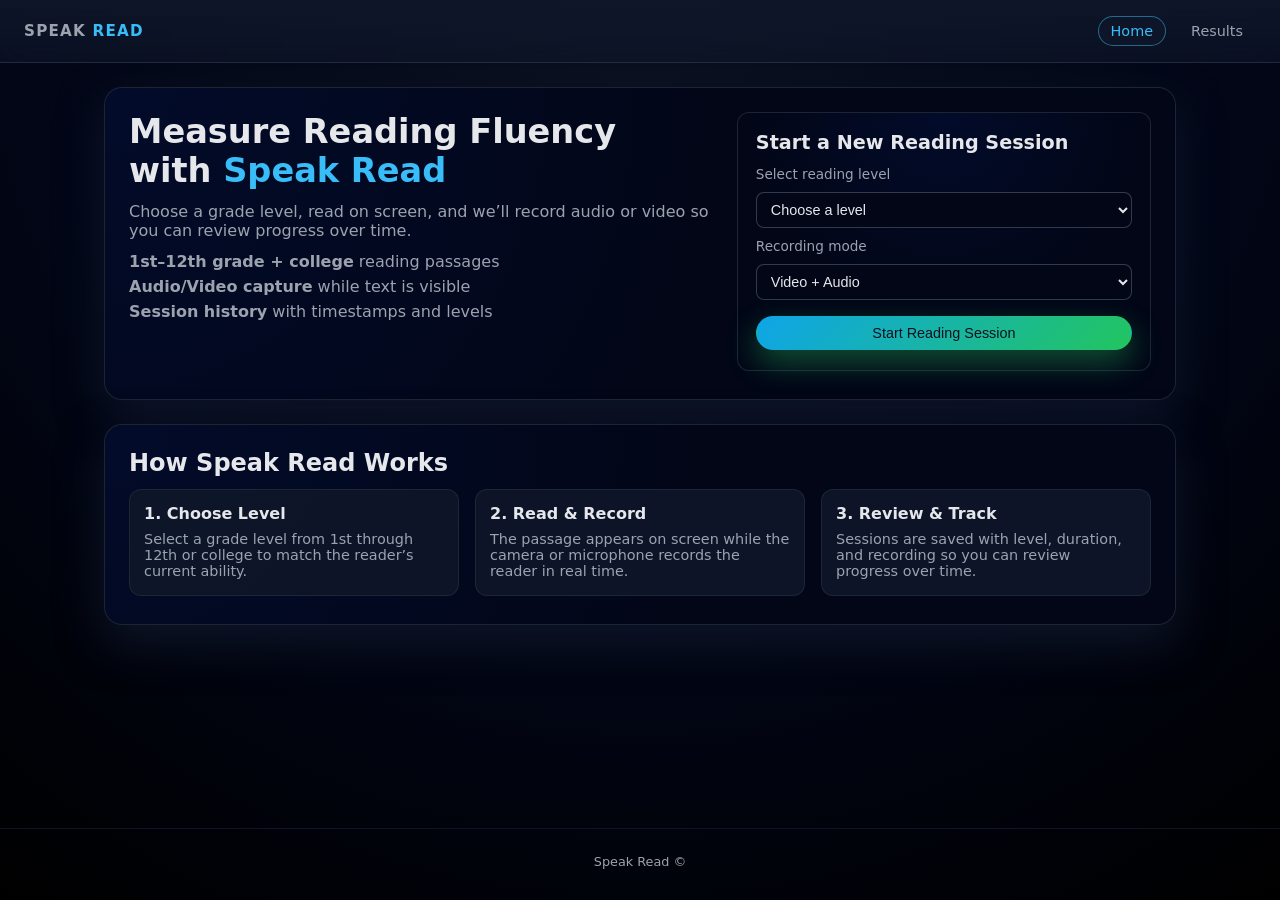
==== public/index.html @ fff380e9 "Rename public/pages/index.html to public/index.html" ====
<!DOCTYPE html>
<html lang="en">
<head>
  <meta charset="UTF-8" />
  <title>Speak Read – Home</title>
  <meta name="viewport" content="width=device-width, initial-scale=1.0" />
  <link rel="manifest" href="manifest.json" />
  <link rel="stylesheet" href="styles.css" />
</head>
<body class="sr-body">
  <header class="sr-header">
    <div class="sr-logo">Speak <span>Read</span></div>
    <nav class="sr-nav">
      <a href="index.html" class="sr-nav-link sr-nav-link-active">Home</a>
      <a href="results.html" class="sr-nav-link">Results</a>
    </nav>
  </header>

  <main class="sr-main">
    <section class="sr-panel sr-panel-hero">
      <div class="sr-hero-text">
        <h1>Measure Reading Fluency with <span>Speak Read</span></h1>
        <p>
          Choose a grade level, read on screen, and we’ll record audio or video
          so you can review progress over time.
        </p>
        <ul class="sr-hero-list">
          <li><strong>1st–12th grade + college</strong> reading passages</li>
          <li><strong>Audio/Video capture</strong> while text is visible</li>
          <li><strong>Session history</strong> with timestamps and levels</li>
        </ul>
      </div>
      <div class="sr-hero-card">
        <h2>Start a New Reading Session</h2>
        <form id="sr-level-form" class="sr-form">
          <label for="gradeLevel">Select reading level</label>
          <select id="gradeLevel" name="gradeLevel" required>
            <option value="" disabled selected>Choose a level</option>
            <option value="1">1st Grade</option>
            <option value="2">2nd Grade</option>
            <option value="3">3rd Grade</option>
            <option value="4">4th Grade</option>
            <option value="5">5th Grade</option>
            <option value="6">6th Grade</option>
            <option value="7">7th Grade</option>
            <option value="8">8th Grade</option>
            <option value="9">9th Grade</option>
            <option value="10">10th Grade</option>
            <option value="11">11th Grade</option>
            <option value="12">12th Grade</option>
            <option value="college">College</option>
          </select>

          <label for="mode">Recording mode</label>
          <select id="mode" name="mode" required>
            <option value="video" selected>Video + Audio</option>
            <option value="audio">Audio Only</option>
          </select>

          <button type="submit" class="sr-btn sr-btn-primary">
            Start Reading Session
          </button>
        </form>
      </div>
    </section>

    <section class="sr-panel sr-panel-secondary">
      <h2>How Speak Read Works</h2>
      <div class="sr-grid-3">
        <article class="sr-card">
          <h3>1. Choose Level</h3>
          <p>
            Select a grade level from 1st through 12th or college to match the
            reader’s current ability.
          </p>
        </article>
        <article class="sr-card">
          <h3>2. Read & Record</h3>
          <p>
            The passage appears on screen while the camera or microphone
            records the reader in real time.
          </p>
        </article>
        <article class="sr-card">
          <h3>3. Review & Track</h3>
          <p>
            Sessions are saved with level, duration, and recording so you can
            review progress over time.
          </p>
        </article>
      </div>
    </section>
  </main>

  <footer class="sr-footer">
    <p>Speak Read &copy; <span id="sr-year"></span></p>
  </footer>

  <script type="module" src="js/home.js"></script>
</body>
</html>
---- public/styles.css ----
:root {
  --bg: #020617;
  --bg-soft: #02081f;
  --panel: #02081f;
  --panel-soft: #020b2a;
  --accent: #38bdf8;
  --accent-soft: rgba(56, 189, 248, 0.15);
  --danger: #f97373;
  --text: #e5e7eb;
  --muted: #9ca3af;
  --border: #1f2937;
  --radius-lg: 18px;
  --radius-md: 12px;
  --radius-sm: 8px;
  --shadow-soft: 0 18px 45px rgba(15, 23, 42, 0.9);
  --font-sans: system-ui, -apple-system, BlinkMacSystemFont, "SF Pro Text",
    "Segoe UI", sans-serif;
}

*,
*::before,
*::after {
  box-sizing: border-box;
}

html,
body {
  margin: 0;
  padding: 0;
}

body.sr-body {
  min-height: 100vh;
  background: radial-gradient(circle at top, #0b1120 0, #020617 55%, #000 100%);
  color: var(--text);
  font-family: var(--font-sans);
  display: flex;
  flex-direction: column;
}

/* Header */

.sr-header {
  display: flex;
  align-items: center;
  justify-content: space-between;
  padding: 16px 24px;
  border-bottom: 1px solid rgba(148, 163, 184, 0.15);
  backdrop-filter: blur(18px);
  background: linear-gradient(
    to bottom,
    rgba(15, 23, 42, 0.9),
    rgba(15, 23, 42, 0.6)
  );
  position: sticky;
  top: 0;
  z-index: 20;
}

.sr-logo {
  font-weight: 700;
  letter-spacing: 0.08em;
  text-transform: uppercase;
  font-size: 0.95rem;
  color: var(--muted);
}

.sr-logo span {
  color: var(--accent);
}

.sr-nav {
  display: flex;
  gap: 12px;
}

.sr-nav-link {
  color: var(--muted);
  text-decoration: none;
  font-size: 0.9rem;
  padding: 6px 12px;
  border-radius: 999px;
  border: 1px solid transparent;
  transition: all 0.18s ease-out;
}

.sr-nav-link:hover {
  color: var(--text);
  border-color: rgba(148, 163, 184, 0.4);
  background: rgba(15, 23, 42, 0.8);
}

.sr-nav-link-active {
  color: var(--accent);
  border-color: rgba(56, 189, 248, 0.5);
  background: rgba(15, 23, 42, 0.9);
}

/* Main layout */

.sr-main {
  flex: 1;
  padding: 24px;
  max-width: 1120px;
  width: 100%;
  margin: 0 auto;
}

.sr-main-read {
  max-width: 1200px;
}

/* Panels */

.sr-panel {
  background: radial-gradient(circle at top left, #020b2a 0, #020617 55%);
  border-radius: var(--radius-lg);
  border: 1px solid rgba(31, 41, 55, 0.9);
  box-shadow: var(--shadow-soft);
  padding: 24px 24px 28px;
}

.sr-panel-hero {
  display: grid;
  grid-template-columns: minmax(0, 1.4fr) minmax(0, 1fr);
  gap: 28px;
  margin-bottom: 24px;
}

.sr-panel-secondary {
  margin-top: 16px;
}

/* Hero */

.sr-hero-text h1 {
  font-size: 2.1rem;
  margin: 0 0 12px;
}

.sr-hero-text h1 span {
  color: var(--accent);
}

.sr-hero-text p {
  margin: 0 0 12px;
  color: var(--muted);
}

.sr-hero-list {
  list-style: none;
  padding: 0;
  margin: 12px 0 0;
}

.sr-hero-list li {
  margin-bottom: 6px;
  color: var(--muted);
}

.sr-hero-card {
  background: radial-gradient(circle at top, #020b2a 0, #020617 60%);
  border-radius: var(--radius-md);
  border: 1px solid rgba(31, 41, 55, 0.9);
  padding: 18px 18px 20px;
}

.sr-hero-card h2 {
  margin: 0 0 12px;
  font-size: 1.2rem;
}

/* Form */

.sr-form {
  display: flex;
  flex-direction: column;
  gap: 10px;
}

.sr-form label {
  font-size: 0.85rem;
  color: var(--muted);
}

.sr-form select {
  background: #020617;
  border-radius: var(--radius-sm);
  border: 1px solid rgba(55, 65, 81, 0.9);
  color: var(--text);
  padding: 8px 10px;
  font-size: 0.9rem;
  outline: none;
}

.sr-form select:focus {
  border-color: var(--accent);
}

/* Buttons */

.sr-btn {
  border-radius: 999px;
  border: 1px solid transparent;
  padding: 8px 16px;
  font-size: 0.9rem;
  cursor: pointer;
  transition: all 0.16s ease-out;
  font-weight: 500;
}

.sr-btn-primary {
  background: linear-gradient(135deg, #0ea5e9, #22c55e);
  color: #0b1120;
  box-shadow: 0 12px 30px rgba(34, 197, 94, 0.4);
  margin-top: 6px;
}

.sr-btn-primary:hover {
  filter: brightness(1.05);
  transform: translateY(-1px);
}

.sr-btn-danger {
  background: rgba(248, 113, 113, 0.1);
  color: var(--danger);
  border-color: rgba(248, 113, 113, 0.5);
}

.sr-btn-danger:disabled {
  opacity: 0.4;
  cursor: default;
}

.sr-btn-outline {
  background: transparent;
  color: var(--muted);
  border-color: rgba(148, 163, 184, 0.4);
}

.sr-btn-outline:hover {
  color: var(--text);
  border-color: rgba(148, 163, 184, 0.7);
}

/* Secondary panel */

.sr-panel-secondary h2 {
  margin-top: 0;
  margin-bottom: 12px;
}

.sr-grid-3 {
  display: grid;
  grid-template-columns: repeat(3, minmax(0, 1fr));
  gap: 16px;
}

.sr-card {
  background: rgba(15, 23, 42, 0.9);
  border-radius: var(--radius-md);
  border: 1px solid rgba(31, 41, 55, 0.9);
  padding: 14px 14px 16px;
}

.sr-card h3 {
  margin: 0 0 8px;
  font-size: 1rem;
}

.sr-card p {
  margin: 0;
  font-size: 0.9rem;
  color: var(--muted);
}

/* Reading page */

.sr-panel-reading {
  padding: 22px 22px 26px;
}

.sr-reading-header {
  display: flex;
  justify-content: space-between;
  align-items: flex-start;
  gap: 16px;
  margin-bottom: 18px;
}

.sr-reading-header h1 {
  margin: 0 0 4px;
  font-size: 1.4rem;
}

.sr-reading-header p {
  margin: 0;
  color: var(--muted);
  font-size: 0.9rem;
}

.sr-reading-status {
  display: flex;
  align-items: center;
  gap: 10px;
}

.sr-badge {
  padding: 4px 10px;
  border-radius: 999px;
  font-size: 0.75rem;
  border: 1px solid rgba(148, 163, 184, 0.4);
  color: var(--muted);
}

.sr-badge.sr-badge-live {
  border-color: rgba(248, 113, 113, 0.7);
  color: var(--danger);
  background: rgba(248, 113, 113, 0.08);
}

.sr-timer {
  font-family: "SF Mono", ui-monospace, Menlo, Monaco, Consolas, "Liberation Mono",
    "Courier New", monospace;
  font-size: 0.9rem;
  color: var(--accent);
}

.sr-reading-layout {
  display: grid;
  grid-template-columns: minmax(0, 1.4fr) minmax(0, 1fr);
  gap: 20px;
}

.sr-reading-text {
  background: rgba(15, 23, 42, 0.9);
  border-radius: var(--radius-md);
  border: 1px solid rgba(31, 41, 55, 0.9);
  padding: 16px 16px 18px;
}

.sr-reading-text h2 {
  margin: 0 0 10px;
  font-size: 1.1rem;
}

.sr-reading-text p {
  margin: 0;
  line-height: 1.6;
  font-size: 1rem;
}

/* Recorder */

.sr-reading-recorder {
  display: flex;
  flex-direction: column;
  gap: 10px;
}

.sr-recorder-preview {
  position: relative;
  border-radius: var(--radius-md);
  overflow: hidden;
  border: 1px solid rgba(31, 41, 55, 0.9);
  background: radial-gradient(circle at top, #020b2a 0, #020617 60%);
  min-height: 200px;
}

#sr-video-preview,
#sr-audio-preview {
  width: 100%;
  height: 100%;
  display: block;
  background: #020617;
}

.sr-recorder-overlay {
  position: absolute;
  inset: 0;
  display: flex;
  align-items: flex-end;
  justify-content: flex-start;
  padding: 10px 12px;
  background: linear-gradient(
    to top,
    rgba(15, 23, 42, 0.9),
    transparent 60%
  );
  pointer-events: none;
}

.sr-recorder-overlay span {
  font-size: 0.8rem;
  color: var(--muted);
}

.sr-recorder-controls {
  display: flex;
  gap: 10px;
}

.sr-recorder-note p {
  margin: 0;
  font-size: 0.85rem;
  color: var(--muted);
}

/* Results */

.sr-results-header {
  display: flex;
  justify-content: space-between;
  align-items: center;
  gap: 12px;
}

.sr-results-subtitle {
  margin-top: 6px;
  margin-bottom: 16px;
  color: var(--muted);
  font-size: 0.9rem;
}

.sr-results-list {
  display: flex;
  flex-direction: column;
  gap: 12px;
}

.sr-result-item {
  background: rgba(15, 23, 42, 0.9);
  border-radius: var(--radius-md);
  border: 1px solid rgba(31, 41, 55, 0.9);
  padding: 12px 12px 14px;
  display: grid;
  grid-template-columns: minmax(0, 1.4fr) minmax(0, 1fr);
  gap: 12px;
}

.sr-result-meta h3 {
  margin: 0 0 4px;
  font-size: 1rem;
}

.sr-result-meta p {
  margin: 0;
  font-size: 0.85rem;
  color: var(--muted);
}

.sr-result-tags {
  display: flex;
  flex-wrap: wrap;
  gap: 6px;
  margin-top: 6px;
}

.sr-tag {
  font-size: 0.75rem;
  padding: 3px 8px;
  border-radius: 999px;
  border: 1px solid rgba(148, 163, 184, 0.4);
  color: var(--muted);
}

.sr-tag-level {
  border-color: rgba(56, 189, 248, 0.6);
  color: var(--accent);
}

.sr-result-media video,
.sr-result-media audio {
  width: 100%;
  border-radius: var(--radius-sm);
  border: 1px solid rgba(31, 41, 55, 0.9);
}

.sr-results-empty {
  text-align: center;
  margin-top: 24px;
  color: var(--muted);
}

/* Footer */

.sr-footer {
  padding: 12px 24px 18px;
  font-size: 0.8rem;
  color: var(--muted);
  text-align: center;
  border-top: 1px solid rgba(15, 23, 42, 0.9);
}

/* Responsive */

@media (max-width: 900px) {
  .sr-panel-hero,
  .sr-reading-layout,
  .sr-result-item,
  .sr-grid-3 {
    grid-template-columns: minmax(0, 1fr);
  }

  .sr-main {
    padding: 16px;
  }

  .sr-header {
    flex-direction: column;
    align-items: flex-start;
    gap: 8px;
  }
}
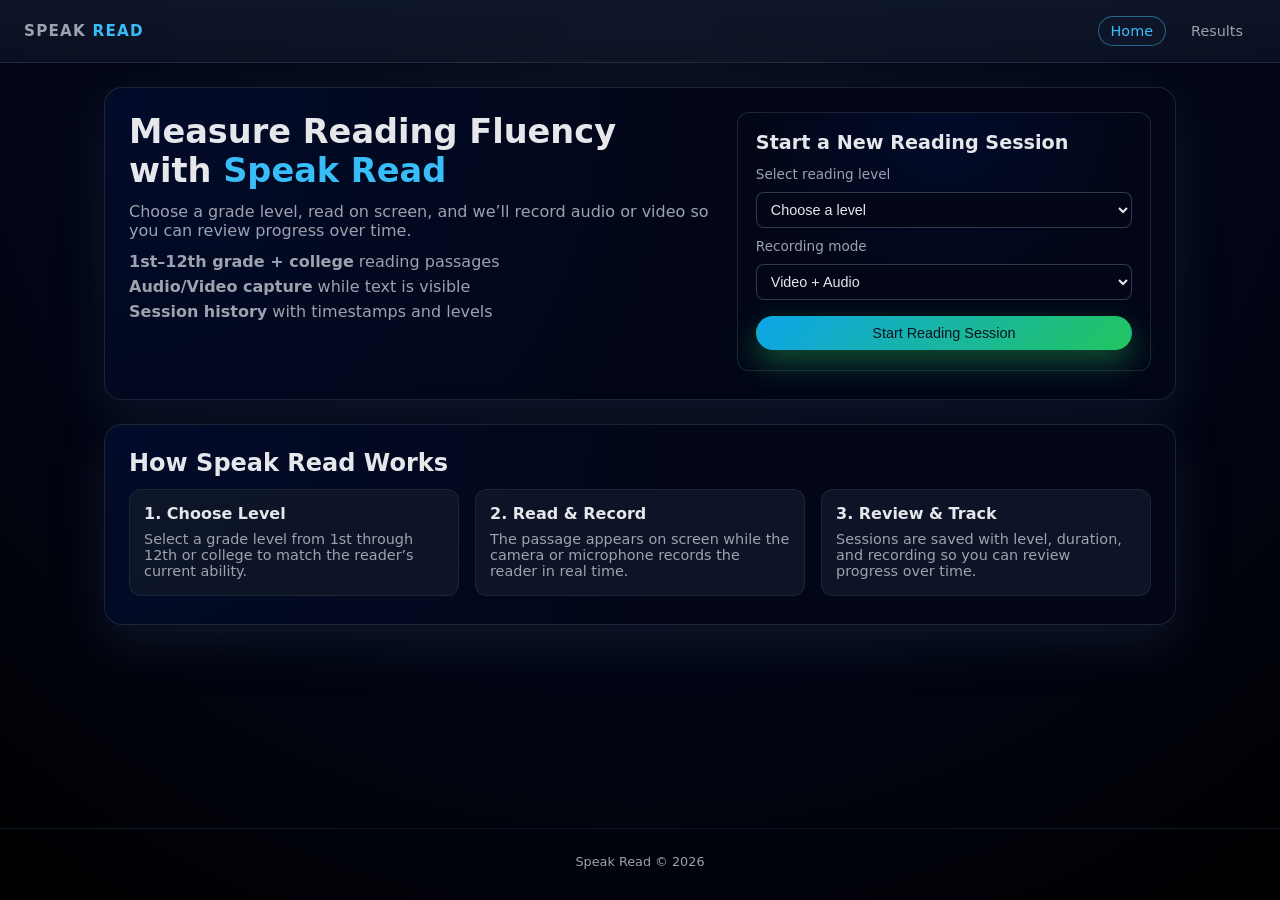
==== commit 1ba31cb8: "Update index.html" ====
--- a/public/index.html
+++ b/public/index.html
@@ -4,15 +4,20 @@
   <meta charset="UTF-8" />
   <title>Speak Read – Home</title>
   <meta name="viewport" content="width=device-width, initial-scale=1.0" />
-  <link rel="manifest" href="manifest.json" />
-  <link rel="stylesheet" href="styles.css" />
+
+  <!-- Correct path: manifest is in /public -->
+  <link rel="manifest" href="./manifest.json" />
+
+  <!-- Correct path: styles.css is in /public -->
+  <link rel="stylesheet" href="./styles.css" />
 </head>
 <body class="sr-body">
   <header class="sr-header">
     <div class="sr-logo">Speak <span>Read</span></div>
     <nav class="sr-nav">
-      <a href="index.html" class="sr-nav-link sr-nav-link-active">Home</a>
-      <a href="results.html" class="sr-nav-link">Results</a>
+      <!-- Correct paths for navigation -->
+      <a href="./index.html" class="sr-nav-link sr-nav-link-active">Home</a>
+      <a href="./results.html" class="sr-nav-link">Results</a>
     </nav>
   </header>
 
@@ -30,6 +35,7 @@
           <li><strong>Session history</strong> with timestamps and levels</li>
         </ul>
       </div>
+
       <div class="sr-hero-card">
         <h2>Start a New Reading Session</h2>
         <form id="sr-level-form" class="sr-form">
@@ -96,6 +102,7 @@
     <p>Speak Read &copy; <span id="sr-year"></span></p>
   </footer>
 
-  <script type="module" src="js/home.js"></script>
+  <!-- Correct path: JS modules live in /public/js -->
+  <script type="module" src="./js/home.js"></script>
 </body>
 </html>
